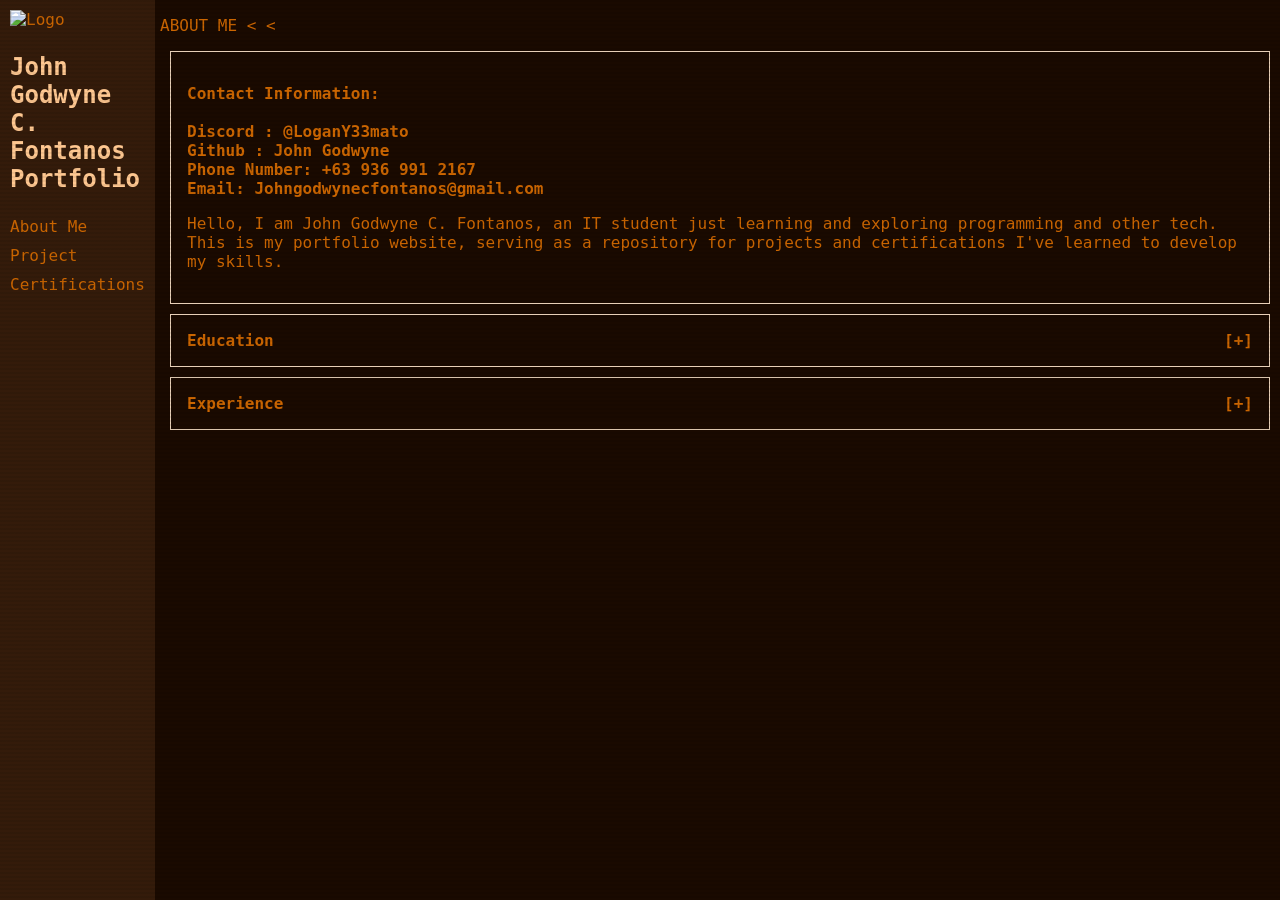
==== index.html @ eea26d37 "Add files via upload" ====
<!DOCTYPE html>
<head>
    <meta charset="UTF-8">
    <meta name="viewport" content="width=device-width, initial-scale=1.0">
    <title>Home</title>
    <link rel="stylesheet" href="style.css">
    <script src="function.js" defer></script>
</head>

<body >
    <div class="scanline"></div>
   <div class="sidebar">
    <img src="assets/logo.png" alt="Logo" class="logo"/>
    <p class="sitename">John Godwyne C. Fontanos Portfolio</p>
    <nav>
        <a href="index.html">About Me</a>
        <a href="project.html">Project</a>
        <a href="cert.html">Certifications</a>
        </nav>
        </div>
        <main class="main">
            <p class="pagelabel">ABOUT ME < <</p>
            <div class="card">
                <p class = "card-cont"> 
                    Contact Information:
                    <br><br>
                    Discord : @LoganY33mato
                    <br>
                    Github : John Godwyne
                    <br>
                    Phone Number:  +63 936 991 2167
                    <br>
                    Email: Johngodwynecfontanos@gmail.com
                </p>
                        <p> 
                            Hello, I am John Godwyne C. Fontanos, an IT student just learning and exploring programming and other tech.
                            This is my portfolio website, serving as a repository for projects and certifications I've learned to develop my skills. 
                        </p>
                
            </div>

             
        <div class="acard" onclick="toggle(this)">
        <div class="acard-header">
            <span class="acard-title">Education</span>
            <span class="acard-toggle">[+]</span>
        </div>
        <div class="acard-body">
            <p> > > Faith Chrisitan School <br>
                     STEM Branch (2022 - 2023) </p>
            <p> > > Mapua University <br>
                    Bachelor of Science in Information Technology (2024 - Present)</p>

        </div>
        </div>

        <div class="acard" onclick="toggle(this)">
        <div class="acard-header">
            <span class="acard-title">Experience</span>
            <span class="acard-toggle">[+]</span>
        </div>
        <div class="acard-body">
            <p> > > Faith Chrisitan School <br>
                     IT Department (2023) </p>
        </div>


        </main>

       



</body>



</html>
---- style.css ----
.scanline {
    width: 100%;
    height: 100px;
    z-index: 8;
    background: linear-gradient(
        0deg,
        rgba(0, 0, 0, 0) 0%,
        rgba(255, 255, 255, 0.2) 10%,
        rgba(0, 0, 0, 0.1) 100%
    );
    opacity: 0.1;
    position: absolute;
    bottom: 100%;
    animation: scanline 4s linear infinite;
}
@keyframes scanline {
    0% {
        bottom: 100%;
    }
    80% {
        bottom: 100%;
    }
    100% {
        bottom: 0%;
    }
}

@keyframes dnoise {
    0%   { opacity: 1; }
    50%  { opacity: 0.85; }
    75%  { opacity: 1; }
    85%  { opacity: 0.9; }
    100% { opacity: 1; }
}
.container {
            display: grid;
            grid-template-columns: 1fr 3fr;
            gap: 10px;
            border: 1px solid #ffce9c;
            border-collapse: separate;
            border-spacing: 10px 20px;
        }
        
        a {
                color: #cc6600;
                text-decoration: none;
            }

        a:hover {
                text-decoration: underline;
            }

        body {
            display: flex;
            min-height: 100vh;
            font-family: IBM Plex Mono, monospace;
            color: #cc6600;
            margin: 0;
            padding: 0;
            flex: 1;
            background-color: #1a0a00;
            overflow-y: scroll;    
            overflow: auto;
            scrollbar-width: none;  
        }

        body::after {
            content: '';
            position: fixed;
            inset: 0;
            background: repeating-linear-gradient(
                0deg,
                transparent,
                transparent 2px,
                rgba(0,0,0,0.06) 2px,
                rgba(0,0,0,0.08) 4px
            );
            pointer-events: none;
            z-index: 9999;
        }

        .sidebar { 
            box-sizing: border-box;
            width: 155px;
            background-color: #442711a3;   
            position: fixed;
            min-height: 100vh;
            padding: 10px;
            
        }

        nav {
            display: flex;
            flex-direction: column;
            gap: 10px;
            margin-top: 20px;
        }
        
        .main { 
            flex: 1;
            margin-left: 160px;
        }
        

        .card {
            border: 1px solid #e8d0b8;
            padding: 16px;
            margin: 10px;
        }

        .card-cont {
            display: flex;
            flex-direction: column;
            gap: 10px;
            font-weight: bolder;
        }

        .sitename {
            font-size: 24px;
            font-weight: bold;
            color: #ffc891;
            animation: dnoise 3s infinite;

        }

        /* Project and Certifications Page Specifics */
        .acard {
            border: 1px solid #e8d0b8;
            padding: 16px;
            margin: 10px;
            font-weight: bolder;
        }

        .acard-header {
        display: flex;
        justify-content: space-between;
        cursor: pointer;
        }

        .acard-body {
            display: none;
            font-weight: normal;
            margin-top: 10px;
            padding-top: 10px;
            border-top:  1px solid #cc6600;
        }

        .acard.expanded .acard-body {
            display: block;
        }
        

        .acard-body iframe {
            display: none;
        }

        .acard.expanded .acard-body iframe {
            display: block;
        }
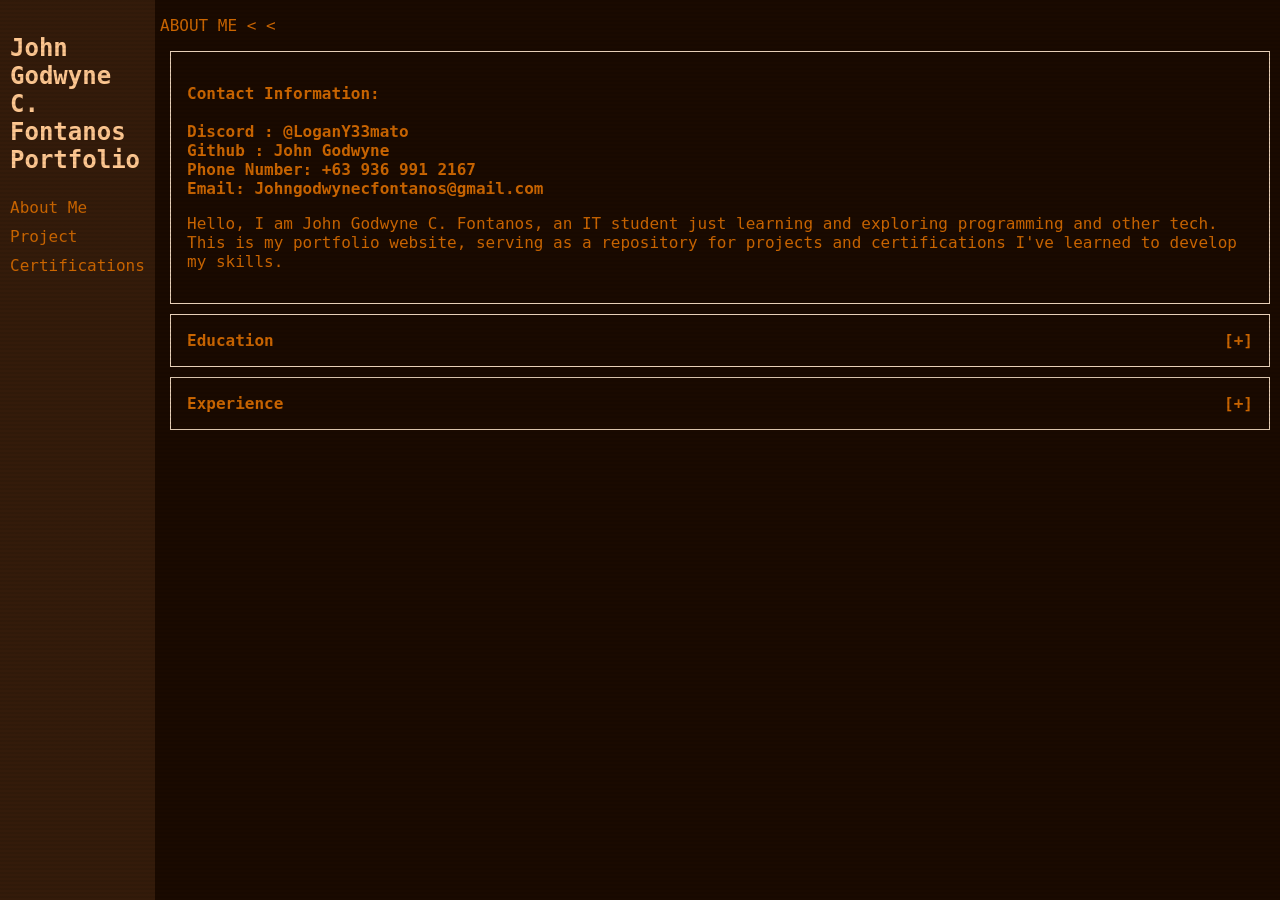
==== commit 6094d240: "semantics html5 mostly" ====
--- a/index.html
+++ b/index.html
@@ -9,18 +9,17 @@
 
 <body >
     <div class="scanline"></div>
-   <div class="sidebar">
-    <img src="assets/logo.png" alt="Logo" class="logo"/>
-    <p class="sitename">John Godwyne C. Fontanos Portfolio</p>
+   <aside class="sidebar">
+    <p class="sitename">John Godwyne C. Fontanos <br> Portfolio</p>
     <nav>
         <a href="index.html">About Me</a>
         <a href="project.html">Project</a>
         <a href="cert.html">Certifications</a>
         </nav>
-        </div>
+   </aside>
         <main class="main">
             <p class="pagelabel">ABOUT ME < <</p>
-            <div class="card">
+            <article class="card">
                 <p class = "card-cont"> 
                     Contact Information:
                     <br><br>
@@ -37,7 +36,7 @@
                             This is my portfolio website, serving as a repository for projects and certifications I've learned to develop my skills. 
                         </p>
                 
-            </div>
+            </article>
 
              
         <div class="acard" onclick="toggle(this)">
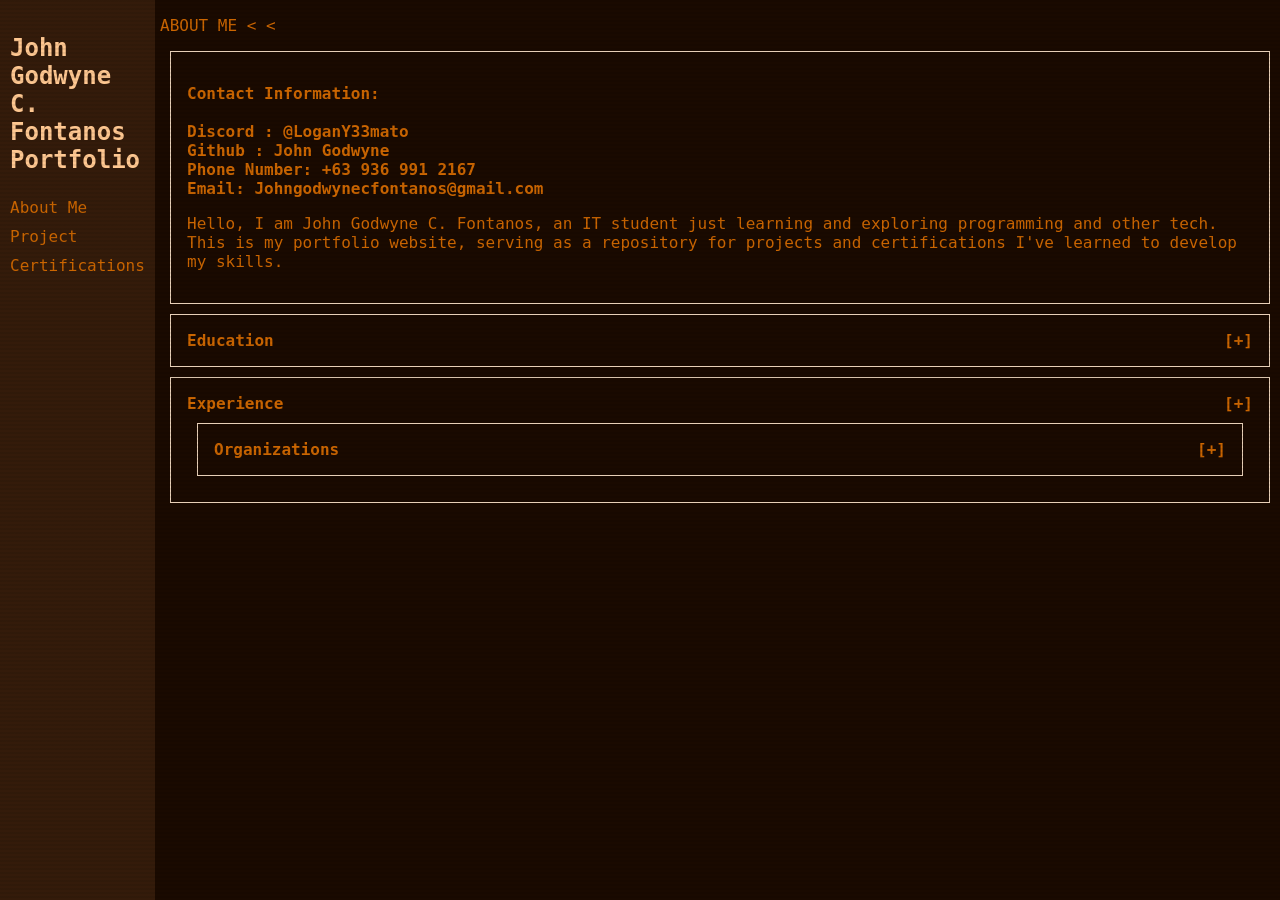
==== commit 60065d76: "Update index.html" ====
--- a/index.html
+++ b/index.html
@@ -63,6 +63,16 @@
                      IT Department (2023) </p>
         </div>
 
+        <div class="acard" onclick="toggle(this)">
+        <div class="acard-header">
+                <span class="acard-title">Organizations</span>
+                <span class="acard-toggle" >[+]</span>
+        </div>
+        <div class="acard-body">
+            <p> > > Mapua Gaming Consensus (2025 - ) <br> Operations Officer</p>
+        </div>
+        </div>
+        
 
         </main>
 
@@ -74,4 +84,4 @@
 
 
 
-</html>+</html>
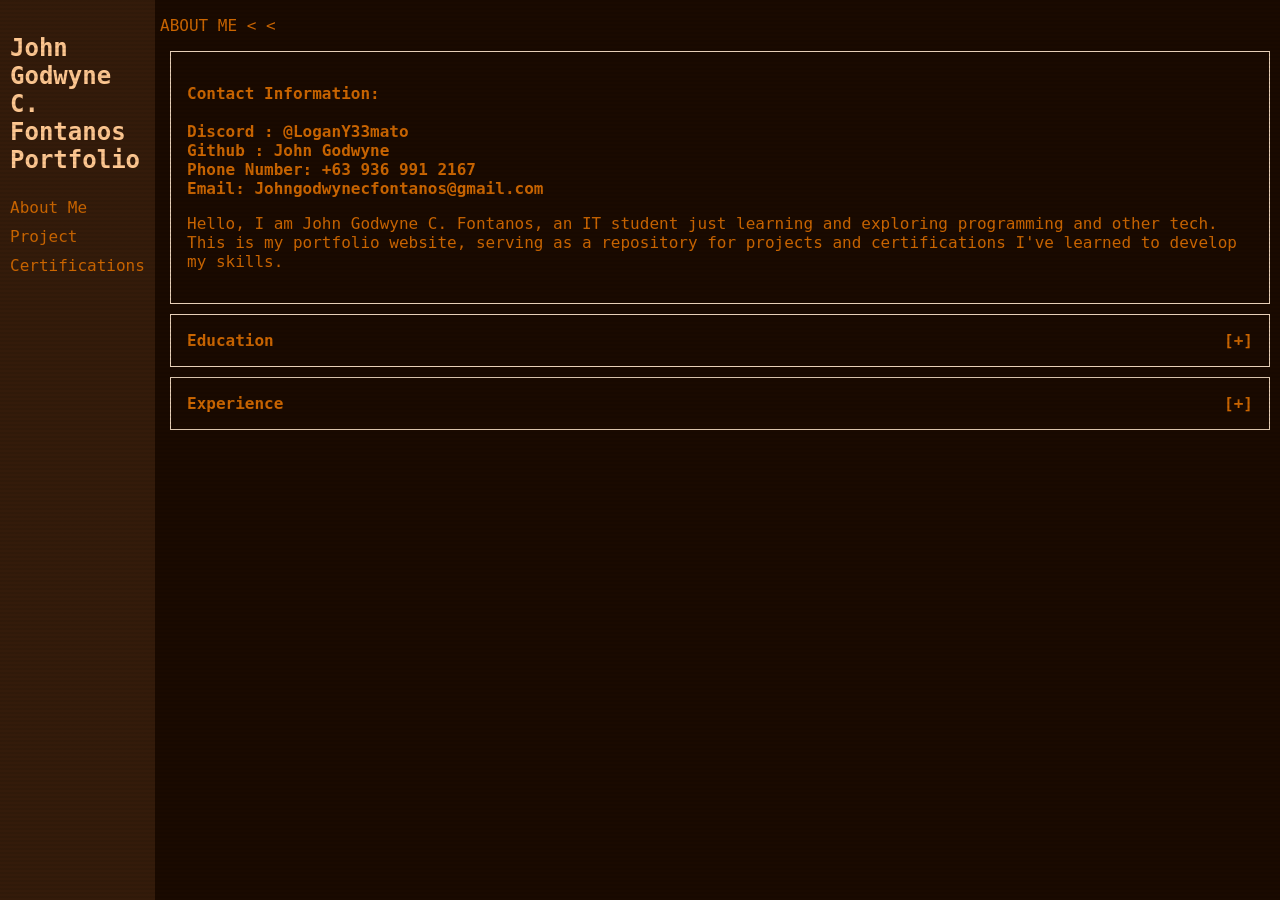
==== commit ab6d93c5: "Big Update - Added Cert Gallery - Added New Tab JS for External  Links - CSS fixed and Added Nested " ====
--- a/index.html
+++ b/index.html
@@ -45,7 +45,7 @@
             <span class="acard-toggle">[+]</span>
         </div>
         <div class="acard-body">
-            <p> > > Faith Chrisitan School <br>
+            <p> > > Faith Christian School <br>
                      STEM Branch (2022 - 2023) </p>
             <p> > > Mapua University <br>
                     Bachelor of Science in Information Technology (2024 - Present)</p>
@@ -59,17 +59,18 @@
             <span class="acard-toggle">[+]</span>
         </div>
         <div class="acard-body">
-            <p> > > Faith Chrisitan School <br>
+            <p> > > Faith Christian School <br>
                      IT Department (2023) </p>
-        </div>
+        
 
-        <div class="acard" onclick="toggle(this)">
+        <div class="acard" onclick="toggle(this, event)">
         <div class="acard-header">
                 <span class="acard-title">Organizations</span>
                 <span class="acard-toggle" >[+]</span>
         </div>
         <div class="acard-body">
             <p> > > Mapua Gaming Consensus (2025 - ) <br> Operations Officer</p>
+        </div>
         </div>
         </div>
         
--- a/style.css
+++ b/style.css
@@ -144,16 +144,46 @@
             padding-top: 10px;
             border-top:  1px solid #cc6600;
         }
-
-        .acard.expanded .acard-body {
-            display: block;
-        }
         
 
-        .acard-body iframe {
+        .acard-body > iframe {
             display: none;
         }
 
-        .acard.expanded .acard-body iframe {
+        .acard.expanded > .acard-body { display: block; }
+
+        .acard.expanded > .acard-body > iframe {
             display: block;
-        }+        }
+
+        /* Cert Library */
+        .cert-lib {
+            display: grid;
+            grid-template-columns: repeat(auto-fit, minmax(250px, 1fr));
+            gap: 0fr;
+            padding-top: 0.5rem;
+            place-items: center;
+
+            & a {
+                display: block;
+            }
+            & img {
+                display: block;
+                width: 80%;
+                height: auto;
+                object-fit: cover;
+                place-self: center;
+            }
+            
+            & a:hover {
+                transform: translateY(-4px);
+            }
+        }
+
+        .cert-lib img {
+        
+        transform: translateY(-4px);
+        border-color: #ff6600;
+        box-shadow: 0 4px 15px rgba(255, 102, 0, 0.2);
+        }
+        
